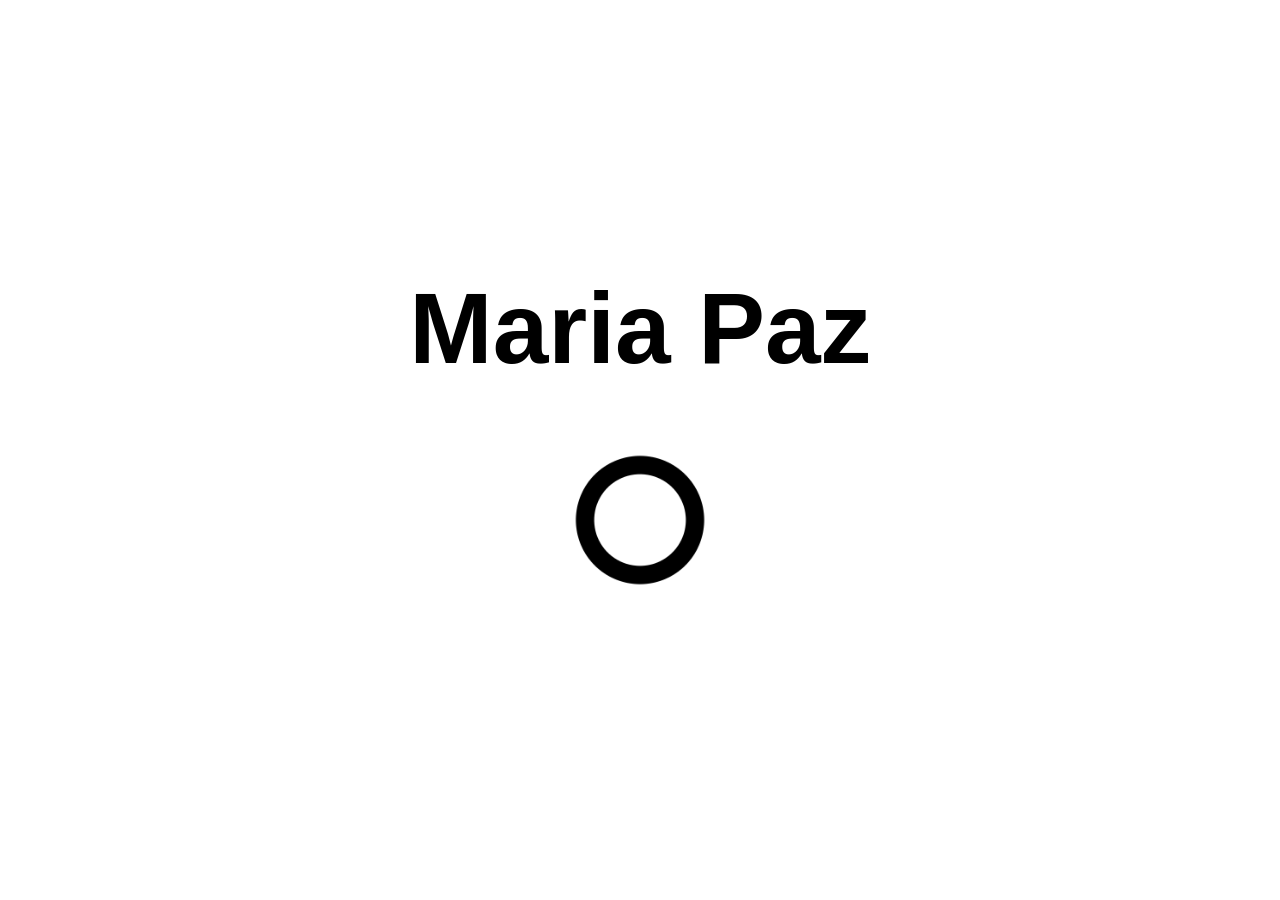
==== index.html @ 619d2d97 "p" ====
<!DOCTYPE html>
<html lang="fr">
<head>
    <meta charset="UTF-8">
    <meta name="viewport" content="width=device-width, initial-scale=1.0">
    <title>Accueil - porfolio workshop</title>
    <link rel="stylesheet" href="style.css">
    <script>
        if (!new URLSearchParams(window.location.search).has('home')) {
            window.location.replace('intro.html');
        }
    </script>
</head>
<body class="home-page">
    <header>
      <div class="siteheadWrap">
            <div class="dropnav closed">
                <div class="burgerbar bb1"></div>
                <div class="burgerbar bb2"></div>
                <div class="burgerbar bb3"></div>
            </div>
            <a class="brand-link" href="intro.html" aria-label="Retour à la page d’introduction">
                <h1>
                    <img src="images/circle-small.png" alt="Logo">
                    <span class="sh walsh">Maria Paz</span>
                </h1>
            </a>
            <nav id="topnav" style>
             <ul>
                <li class="top sh topmenu-work">
                    <a href="https://www.instagram.com/pugue_/" target="_blank">@pugue_</a>
                </li>
                <li class="top sh topmenu-info">    
                    <a href="aboutme.html">À propos</a>
                </li>

                <li class="top sh topmenu-contact">
                    <a href="contact.html">Contact</a>
                </li>
            </ul>
        </nav>
        </div>
        <br>
    </header> 
<main>
    <section class="carousel" aria-label="Projets du portfolio">
        <div class="carousel-track">
            <a class="carousel-slide" href="hebras.html"><img src="images/tnmockuphebras.jpg" alt="Mockup Hebras"></a>
            <a class="carousel-slide" href="burnthem.html"><img src="images/tnburnthem.jpg" alt="Illustration Burn Them"></a>
            <a class="carousel-slide" href="colere.html"><img src="images/tncolere.jpg" alt="Projet Colère"></a>
            <a class="carousel-slide" href="kabane.html"><img src="images/tnkabanecafe.jpg" alt="Projet Kabane"></a>
            <a class="carousel-slide" href="mochimochi.html"><img src="images/tnmochimochi.jpg" alt="Projet Mochi Mochi"></a>
            <a class="carousel-slide" href="biblioburro.html"><img src="images/tnbiblioburro.jpg" alt="Projet Biblioburro"></a>
            <a class="carousel-slide" href="hebras.html"><img src="images/tnmochimochi.jpg" alt="Projet Hebras"></a>
            <a class="carousel-slide" href="hebras.html"><img src="images/tnmochimochi.jpg" alt="Projet Hebras"></a>

            <a class="carousel-slide" href="hebras.html" tabindex="-1" aria-hidden="true"><img src="images/tnmockuphebras.jpg" alt=""></a>
            <a class="carousel-slide" href="burnthem.html" tabindex="-1" aria-hidden="true"><img src="images/tnburnthem.jpg" alt=""></a>
            <a class="carousel-slide" href="colere.html" tabindex="-1" aria-hidden="true"><img src="images/tncolere.jpg" alt=""></a>
            <a class="carousel-slide" href="kabane.html" tabindex="-1" aria-hidden="true"><img src="images/tnkabanecafe.jpg" alt=""></a>
            <a class="carousel-slide" href="mochimochi.html" tabindex="-1" aria-hidden="true"><img src="images/tnmochimochi.jpg" alt=""></a>
            <a class="carousel-slide" href="biblioburro.html" tabindex="-1" aria-hidden="true"><img src="images/tnbiblioburro.jpg" alt=""></a>
            <a class="carousel-slide" href="hebras.html" tabindex="-1" aria-hidden="true"><img src="images/tnmochimochi.jpg" alt=""></a>
            <a class="carousel-slide" href="hebras.html" tabindex="-1" aria-hidden="true"><img src="images/tnmochimochi.jpg" alt=""></a>
        </div>
    </section>

    <div class="grid">
    

            <a class="image-container" href="hebras.html" >
                <img src="images/tnmockuphebras.jpg" alt="Mockup Hebras" width="300" height="300">
                <p class="image-text">Hebras Sanjuan</p>

            </a>
        
         <a class="image-container" href="burnthem.html" >
         <img src="images/tnburnthem.jpg" alt="illustration Burn Them" width="300" height="300">
          <p class="image-text">Burn Them</p>

        </a>


        <a class="image-container" href="colere.html" >
         <img src="images/tncolere.jpg" alt="typon de serigraphie" width="300" height="300">
          <p class="image-text">Colère</p>

        </a>

        <a class="image-container" href="kabane.html" >
         <img src="images/tnkabanecafe.jpg" alt="random" width="300" height="300">
          <p class="image-text">Kabane Café</p>

        </a>

        <a class="image-container" href="mochimochi.html" >
        <img src="images/tnmochimochi.jpg" alt="meimei" width="300" height="300">
         <p class="image-text">Mochi Mochi</p>

        </a>
    
        
        <a class="image-container" href="biblioburro.html" >
         <img src="images/tnbiblioburro.jpg" alt="random" width="300" height="300">
          <p class="image-text">Biblioburro</p>

        </a>


        <a class="image-container" href="hebras.html" >
         <img src="images/tnmochimochi.jpg" alt="random" width="300" height="300">
          <p class="image-text">Hebras Sanjuan</p>

        </a>

        <a class="image-container" href="hebras.html" >
         <img src="images/tnmochimochi.jpg" alt="random" width="300" height="300">
          <p class="image-text">Hebras Sanjuan</p>

        </a>

    </div> 
</main>
<footer class="site-footer"> © Maria Paz San Juan Gomez</footer>

</body>
</html>
---- style.css ----
.home-page *,
.intro-page * {
    box-sizing: border-box;
}

.home-page {
    width: 100%;
    margin: 0;
    padding-inline: 10px;
    background: #fff;
    color: #000;
    font-family: Impact, Haettenschweiler, 'Arial Narrow Bold', sans-serif;
}

body {
    font-family: Impact, Haettenschweiler, 'Arial Narrow Bold', sans-serif;
}

.siteheadWrap {
    display: flex;
    align-items: center;
    width: 100%;
    font-size: 50px;
}

.siteheadWrap > .brand-link {
    display: block;
    flex: 0 0 auto;
    color: inherit;
    font-family: Impact, Haettenschweiler, 'Arial Narrow Bold', sans-serif;
    text-decoration: none;
}

.siteheadWrap > .brand-link h1 {
    display: flex;
    align-items: center;
    gap: 10px;
    width: auto;
    margin: 0;
    font-size: 100px;
}

.siteheadWrap > .brand-link h1 img {
    display: block;
    flex: 0 0 60px;
    width: 60px;
    height: 60px;
    object-fit: contain;
}

.siteheadWrap > .brand-link h1 span {
    font-size: 0.5em;
    white-space: nowrap;
}

#topnav {
    margin-left: auto;
}

#topnav ul {
    display: flex;
    align-items: center;
    gap: 24px;
    margin: 0;
    padding-inline: 24px;
    list-style: none;
}

.home-page a {
    color: #000;
    font-family: Cambria, Cochin, Georgia, 'Times New Roman', serif;
    font-size: 20px;
    text-decoration: none;
}

a {
    font-family: Cambria, Cochin, Georgia, 'Times New Roman', serif;
}

.grid {
    display: grid;
    grid-template-columns: repeat(2, 1fr);
    gap: 8px;
    padding-inline: 24px;
}

.image-container {
    display: grid;
    width: 100%;
    aspect-ratio: 4 / 3;
    overflow: hidden;
}

.image-container img,
.image-container .image-text {
    grid-column: 1 / -1;
    grid-row: 1 / -1;
}

.image-container img {
    display: block;
    width: 100%;
    height: 100%;
    object-fit: contain;
    transition: transform 0.3s ease;
}

.image-container .image-text {
    display: grid;
    align-items: center;
    justify-items: center;
    margin: 0;
    padding: 20px;
    background: linear-gradient(to bottom, rgba(0, 0, 0, 0.167), rgba(0, 0, 0, 0.59));
    color: #f7f3ff;
    font-size: 24px;
    text-align: center;
    opacity: 0;
    transition: opacity 0.5s ease;
}

.image-container:hover .image-text {
    opacity: 1;
}

.carousel {
    width: calc(100% + 20px);
    margin-inline: -10px;
    margin-bottom: 32px;
    overflow: hidden;
}

.carousel-track {
    display: flex;
    width: max-content;
    animation: carousel-scroll 86s linear infinite;
}

.carousel-slide {
    display: block;
    flex: 0 0 clamp(576px, 60vw, 1008px);
    aspect-ratio: 4 / 3;
    overflow: hidden;
}

.carousel-slide img {
    display: block;
    width: 100%;
    height: 100%;
    object-fit: cover;
    filter: grayscale(100%);
    transition: filter 0.3s ease;
}

.carousel-slide:hover img,
.carousel-slide:focus-visible img {
    filter: grayscale(0%);
}

@keyframes carousel-scroll {
    to { transform: translateX(-50%); }
}

@media (prefers-reduced-motion: reduce) {
    .carousel-track { animation: none; }
}

/* Page d'introduction */
.intro-page {
    min-height: 100vh;
    margin: 0;
    padding-inline: 0;
}

.intro {
    display: flex;
    min-height: 100vh;
}

.intro-link {
    display: flex;
    position: fixed;
    inset: 0;
    flex-direction: column;
    align-items: center;
    justify-content: center;
    gap: 24px;
    color: inherit;
    text-align: center;
    text-decoration: none;
}

.intro-link h1 {
    margin: 0;
    font-family: Impact, Haettenschweiler, 'Arial Narrow Bold', sans-serif;
    font-size: clamp(48px, 10vw, 100px);
}

.intro-link img {
    display: block;
    width: clamp(120px, 20vw, 220px);
    height: auto;
}

.site-footer {
    margin-top: 3rem;
    padding: 1rem 24px;
    border-top: 1px solid currentColor;
    font-family: Cambria, Cochin, Georgia, 'Times New Roman', serif;
    font-size: 16px;
    text-align: center;
}
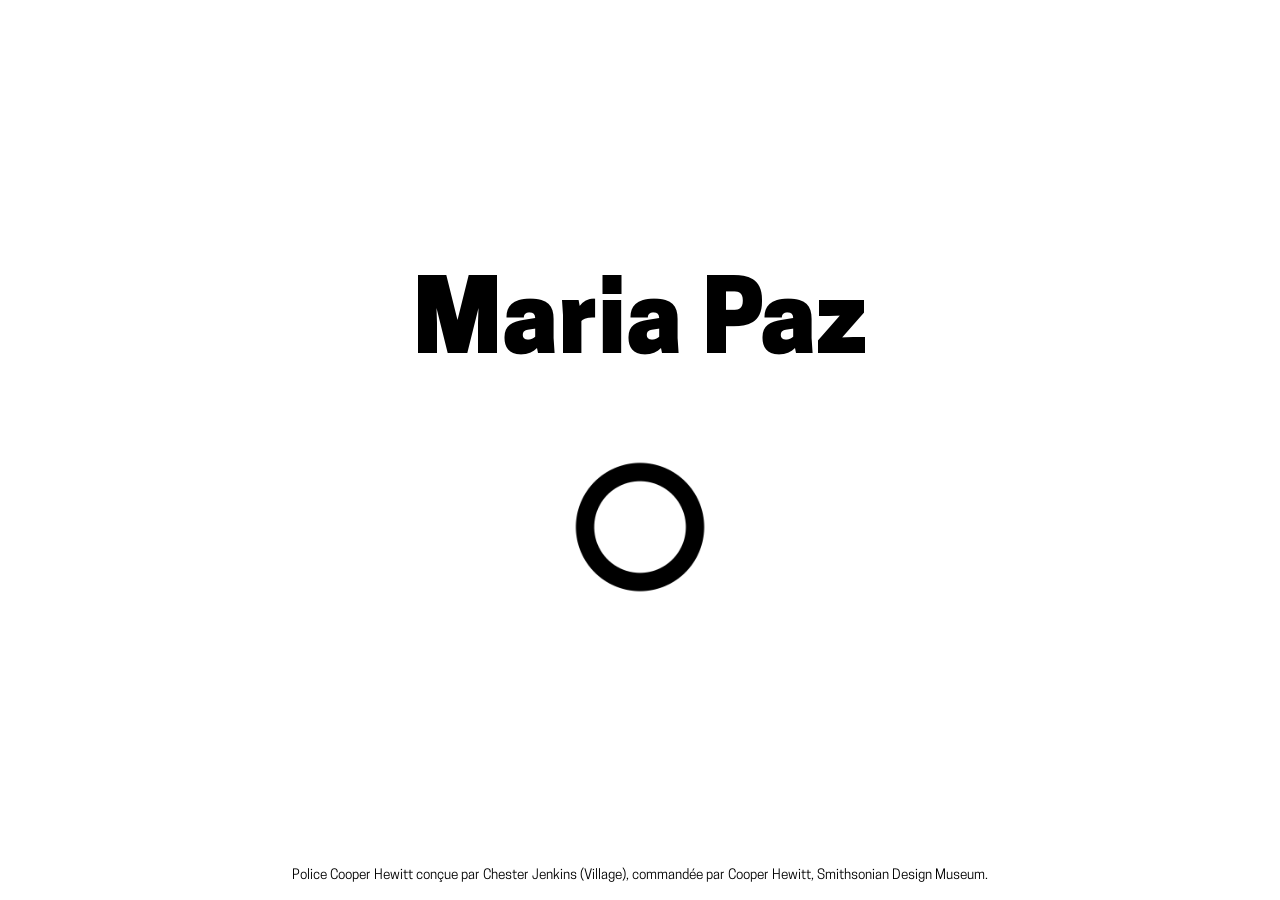
==== commit 16c81a02: "m" ====
--- a/index.html
+++ b/index.html
@@ -3,6 +3,7 @@
 <head>
     <meta charset="UTF-8">
     <meta name="viewport" content="width=device-width, initial-scale=1.0">
+    <link rel="icon" type="image/png" href="images/circle-small.png">
     <title>Accueil - porfolio workshop</title>
     <link rel="stylesheet" href="style.css">
     <script>
@@ -19,10 +20,10 @@
                 <div class="burgerbar bb2"></div>
                 <div class="burgerbar bb3"></div>
             </div>
-            <a class="brand-link" href="intro.html" aria-label="Retour à la page d’introduction">
+            <a class="brand-link" href="index.html?home=1" aria-label="Retour à l’accueil">
                 <h1>
                     <img src="images/circle-small.png" alt="Logo">
-                    <span class="sh walsh">Maria Paz</span>
+                    <span class="sh walsh">MARIAPAZ</span>
                 </h1>
             </a>
             <nav id="topnav" style>
@@ -51,7 +52,7 @@
             <a class="carousel-slide" href="kabane.html"><img src="images/tnkabanecafe.jpg" alt="Projet Kabane"></a>
             <a class="carousel-slide" href="mochimochi.html"><img src="images/tnmochimochi.jpg" alt="Projet Mochi Mochi"></a>
             <a class="carousel-slide" href="biblioburro.html"><img src="images/tnbiblioburro.jpg" alt="Projet Biblioburro"></a>
-            <a class="carousel-slide" href="hebras.html"><img src="images/tnmochimochi.jpg" alt="Projet Hebras"></a>
+            <a class="carousel-slide" href="revolution.html"><img src="images/tnrevolution.jpg" alt="Projet Revolution"></a>
             <a class="carousel-slide" href="hebras.html"><img src="images/tnmochimochi.jpg" alt="Projet Hebras"></a>
 
             <a class="carousel-slide" href="hebras.html" tabindex="-1" aria-hidden="true"><img src="images/tnmockuphebras.jpg" alt=""></a>
@@ -60,8 +61,8 @@
             <a class="carousel-slide" href="kabane.html" tabindex="-1" aria-hidden="true"><img src="images/tnkabanecafe.jpg" alt=""></a>
             <a class="carousel-slide" href="mochimochi.html" tabindex="-1" aria-hidden="true"><img src="images/tnmochimochi.jpg" alt=""></a>
             <a class="carousel-slide" href="biblioburro.html" tabindex="-1" aria-hidden="true"><img src="images/tnbiblioburro.jpg" alt=""></a>
-            <a class="carousel-slide" href="hebras.html" tabindex="-1" aria-hidden="true"><img src="images/tnmochimochi.jpg" alt=""></a>
-            <a class="carousel-slide" href="hebras.html" tabindex="-1" aria-hidden="true"><img src="images/tnmochimochi.jpg" alt=""></a>
+            <a class="carousel-slide" href="revolution.html" tabindex="-1" aria-hidden="true"><img src="images/tnrevolution.jpg" alt=""></a>
+            <a class="carousel-slide" href="cheznous.html" tabindex="-1" aria-hidden="true"><img src="images/tncheznous.jpg" alt=""></a>
         </div>
     </section>
 
@@ -107,21 +108,21 @@
         </a>
 
 
-        <a class="image-container" href="hebras.html" >
-         <img src="images/tnmochimochi.jpg" alt="random" width="300" height="300">
-          <p class="image-text">Hebras Sanjuan</p>
+        <a class="image-container" href="revolution.html" >
+         <img src="images/tnrevolution.jpg" alt="random" width="300" height="300">
+          <p class="image-text">Revolution</p>
 
         </a>
 
-        <a class="image-container" href="hebras.html" >
-         <img src="images/tnmochimochi.jpg" alt="random" width="300" height="300">
-          <p class="image-text">Hebras Sanjuan</p>
+        <a class="image-container" href="cheznous.html" >
+         <img src="images/tncheznous.jpg" alt="random" width="300" height="300">
+          <p class="image-text">Chez nous (93)</p>
 
         </a>
 
     </div> 
 </main>
-<footer class="site-footer"> © Maria Paz San Juan Gomez</footer>
+<footer class="site-footer"> © Maria Paz San Juan Gomez<span class="font-credit">Police Cooper Hewitt conçue par Chester Jenkins (Village), commandée par Cooper Hewitt, Smithsonian Design Museum.</span></footer>
 
 </body>
 </html>
--- a/style.css
+++ b/style.css
@@ -3,17 +3,36 @@
     box-sizing: border-box;
 }
 
+@font-face {
+    font-family: 'Cooper Hewitt Heavy';
+    src: url('CooperHewitt-Heavy.otf') format('opentype');
+    font-style: normal;
+    font-weight: 900;
+}
+
+@font-face {
+    font-family: 'Cooper Hewitt Book';
+    src: url('CooperHewitt-Book.otf') format('opentype');
+    font-style: normal;
+    font-weight: 400;
+}
+
+h2,
+p {
+    font-family: 'Cooper Hewitt Book', sans-serif;
+}
+
 .home-page {
     width: 100%;
     margin: 0;
     padding-inline: 10px;
-    background: #fff;
+    background: #ffffff;
     color: #000;
-    font-family: Impact, Haettenschweiler, 'Arial Narrow Bold', sans-serif;
+    font-family: 'Cooper Hewitt Heavy', sans-serif;
 }
 
 body {
-    font-family: Impact, Haettenschweiler, 'Arial Narrow Bold', sans-serif;
+    font-family: 'Cooper Hewitt Heavy', sans-serif;
 }
 
 .siteheadWrap {
@@ -27,17 +46,19 @@
     display: block;
     flex: 0 0 auto;
     color: inherit;
-    font-family: Impact, Haettenschweiler, 'Arial Narrow Bold', sans-serif;
+    font-family: 'Cooper Hewitt Heavy', sans-serif;
     text-decoration: none;
 }
 
 .siteheadWrap > .brand-link h1 {
     display: flex;
-    align-items: center;
+    align-items: flex-end;
     gap: 10px;
     width: auto;
+    height: 60px;
     margin: 0;
     font-size: 100px;
+    line-height: 60px;
 }
 
 .siteheadWrap > .brand-link h1 img {
@@ -50,6 +71,7 @@
 
 .siteheadWrap > .brand-link h1 span {
     font-size: 0.5em;
+    line-height: 1;
     white-space: nowrap;
 }
 
@@ -60,21 +82,79 @@
 #topnav ul {
     display: flex;
     align-items: center;
+    min-height: 60px;
     gap: 24px;
     margin: 0;
     padding-inline: 24px;
     list-style: none;
 }
 
+#topnav a {
+    color: #000;
+    font-size: 20px;
+    line-height: 60px;
+    text-decoration: none;
+}
+
 .home-page a {
     color: #000;
-    font-family: Cambria, Cochin, Georgia, 'Times New Roman', serif;
+    font-family: 'Cooper Hewitt Book', sans-serif;
     font-size: 20px;
     text-decoration: none;
 }
 
 a {
-    font-family: Cambria, Cochin, Georgia, 'Times New Roman', serif;
+    font-family: 'Cooper Hewitt Book', sans-serif;
+}
+
+.project-page {
+    padding-inline: 24px;
+}
+
+.project-intro {
+    display: grid;
+    grid-template-columns: minmax(0, 1fr) minmax(0, 2fr);
+    gap: 32px;
+    align-items: start;
+    margin-block: 40px;
+}
+
+.project-headings h1,
+.project-headings h2,
+.project-description p {
+    margin: 0;
+}
+
+.project-headings h1 {
+    margin-bottom: 20px;
+}
+
+.project-headings h2 {
+    font-size: 24px;
+}
+
+.project-description p {
+    font-size: 20px;
+    line-height: 1.5;
+}
+
+.project-images {
+    display: flex;
+    flex-wrap: wrap;
+    gap: 16px;
+    margin-block: 32px;
+}
+
+.project-images img {
+    max-width: 100%;
+    height: auto;
+}
+
+@media (max-width: 700px) {
+    .project-intro {
+        grid-template-columns: 1fr;
+        gap: 16px;
+    }
 }
 
 .grid {
@@ -133,12 +213,12 @@
 .carousel-track {
     display: flex;
     width: max-content;
-    animation: carousel-scroll 86s linear infinite;
+    animation: carousel-scroll 95s linear infinite;
 }
 
 .carousel-slide {
     display: block;
-    flex: 0 0 clamp(576px, 60vw, 1008px);
+    flex: 0 0 clamp(634px, 66vw, 1109px);
     aspect-ratio: 4 / 3;
     overflow: hidden;
 }
@@ -192,7 +272,7 @@
 
 .intro-link h1 {
     margin: 0;
-    font-family: Impact, Haettenschweiler, 'Arial Narrow Bold', sans-serif;
+    font-family: 'Cooper Hewitt Heavy', sans-serif;
     font-size: clamp(48px, 10vw, 100px);
 }
 
@@ -206,7 +286,20 @@
     margin-top: 3rem;
     padding: 1rem 24px;
     border-top: 1px solid currentColor;
-    font-family: Cambria, Cochin, Georgia, 'Times New Roman', serif;
+    font-family: 'Cooper Hewitt Book', sans-serif;
     font-size: 16px;
     text-align: center;
 }
+
+.font-credit {
+    display: block;
+    margin-top: 0.5rem;
+    font-size: 0.85em;
+}
+
+.intro-font-credit {
+    position: fixed;
+    right: 24px;
+    bottom: 16px;
+    left: 24px;
+}
